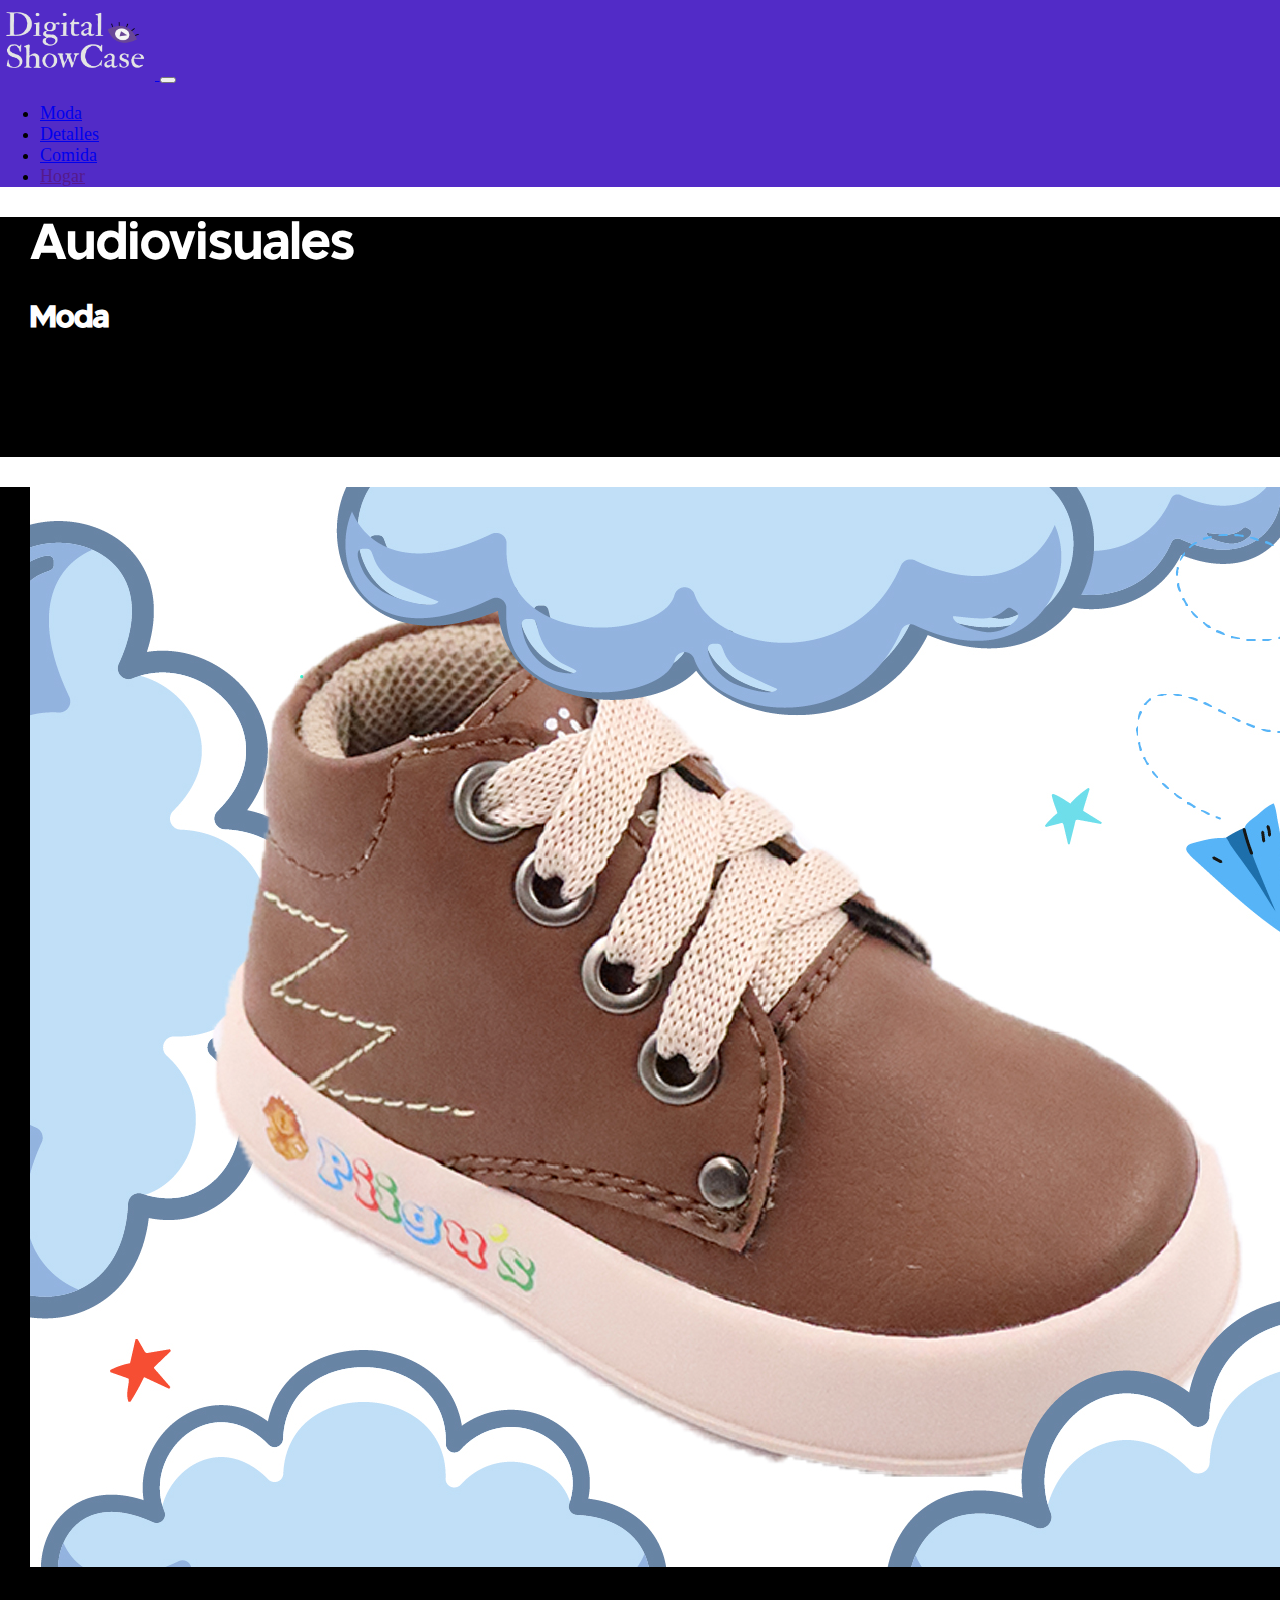
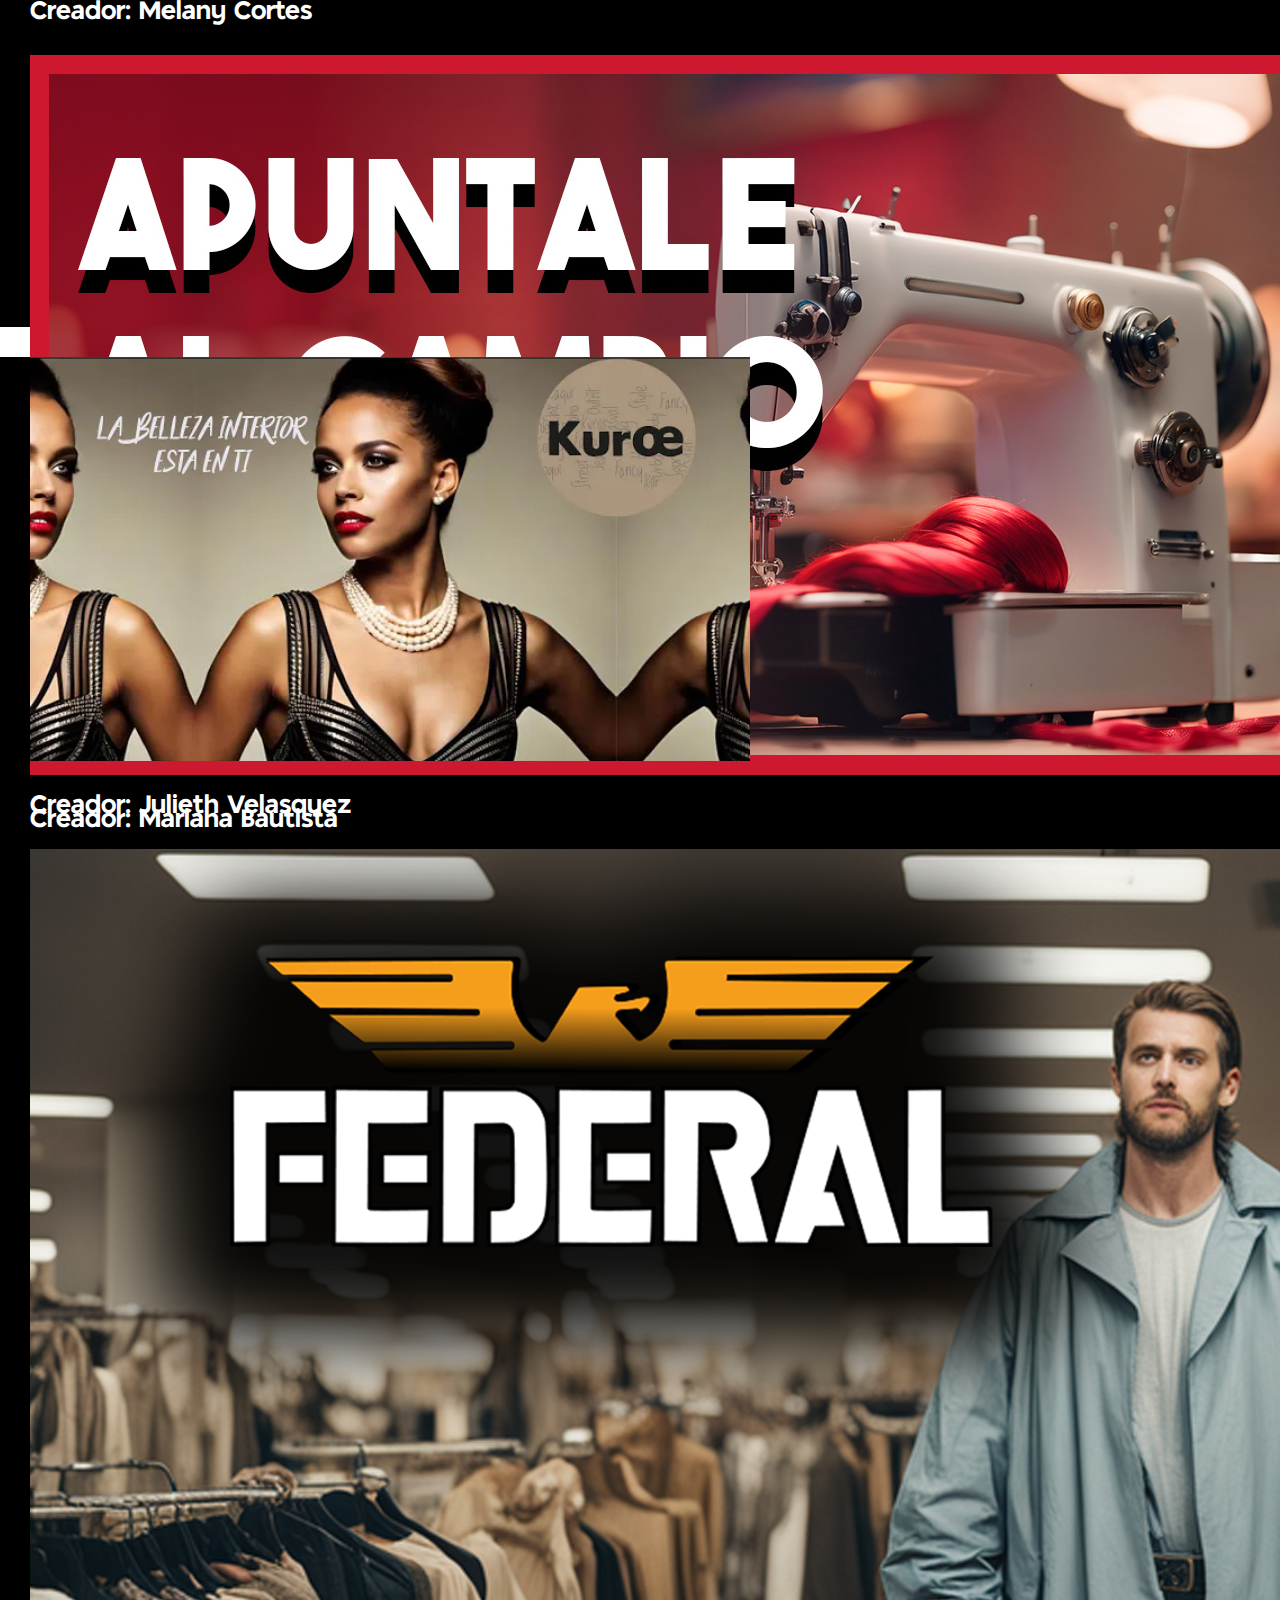
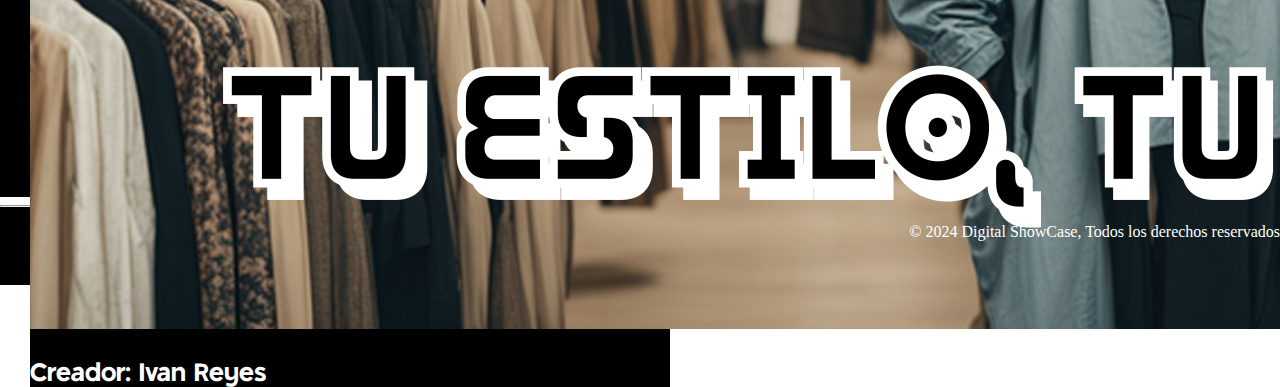
==== index2.html @ 289c197c "Ajustar el background- color del inicio de la pagina" ====
<!DOCTYPE html>
<html lang="es">
<head>
    <meta charset="UTF-8">
    <meta name="viewport" content="width=device-width, initial-scale=1.0">
    <title>Digital ShowCase</title>
    <link href="https://cdn.jsdelivr.net/npm/bootstrap@5.3.2/dist/css/bootstrap.min.css" rel="stylesheet" integrity="sha384-T3c6CoIi6uLrA9TneNEoa7RxnatzjcDSCmG1MXxSR1GAsXEV/Dwwykc2MPK8M2HN" crossorigin="anonymous">
    <link rel="stylesheet" href="estilos2.css">
</head>
<body>
    <div class="conteiner-fluid">
        <div class="barra">
            <nav class="navbar navbar-expand-lg navbar-light bg-transparent">
                <a class="navbar-brand" href="index.html">
                    <img src="images/digitalLogo.png" width="155" height="80">
                </a>
                <button class="navbar-toggler" type="button" data-bs-toggle="collapse" data-bs-target="#navbarNav" aria-controls="navbarNav" aria-expanded="false" aria-label="Toggle navigation">
                  <span class="navbar-toggler-icon"></span>
                </button>
                <div class="collapse navbar-collapse" id="navbarNav">
                  <div class="position-absolute top-25 end-0">
                    <ul class="navbar-nav">
                      <li class="nav-item">
                        <a class="nav-link active" aria-current="page" href="#">Moda</a>
                      </li>
                      <li class="nav-item">
                        <a class="nav-link" href="index3.html">Detalles</a>
                      </li>
                      <li class="nav-item">
                        <a class="nav-link" href="#">Comida</a>
                      </li>
                      <li class="nav-item">
                        <a class="nav-link" href="">Hogar</a>
                      </li>
                    </ul>
                  </div>
                </div>
              </div>
            </nav>
        </div>

        <div class="row">
            <div class="col-xl-12 col-sm-6 slider">
                <p>Audiovisuales</p>
                <h1>Moda</h1>
            </div>
        </div>

        <div class="row">
            <div class="col-xl-6 col-sm-3 box1">
                <div class="card" style="width: 40rem;" >
                    <a href="indexPiigus.html"><img src="images/miniaturaMelanycortes.jpg" class="card-img-top"></a>
                    <div class="card-body">
                      <p class="card-text">  Creador: Melany Cortes</p>
                    </div>
                </div>

                <div class="card" style="width: 40rem;">
                    <img src="images/thumbnailYoutubeConceptChattyPelucass.jpg" class="card-img-top" alt="...">
                    <div class="card-body">
                      <p class="card-text"> Creador: Mariana Bautista</p>
                    </div>
                </div>

                <div class="card" style="width: 40rem;">
                    <img src="images/thumbnailYoutubeWonder1.jpg" class="card-img-top" alt="...">
                    <div class="card-body">
                      <p class="card-text"> Creador: Cristian Cifuentes</p>
                    </div>
                </div>

            </div>

            <div class="col-xl-6 col-sm-3 box2">
                <div class="card" style="width: 40rem;">
                    <a href="indexKuroe.html"><img src="images/miniaturajulieth.jpg.png" class="card-img-top" alt="..."></a>
                    <div class="card-body">
                      <p class="card-text"> Creador: Julieth Velasquez</p>
                    </div>
                </div>

                <div class="card" style="width: 40rem;">
                    <img src="images/federal miniatura.png" class="card-img-top" alt="...">
                    <div class="card-body">
                      <p class="card-text"> Creador: Ivan Reyes</p>
                    </div>
                </div>
                
            </div>

        </div>

        <div class="row">
            <div class="col-xl-12 box3">
                <hr> <p>© 2024 Digital ShowCase, Todos los derechos reservados </p> 
            </div>
        </div>
</body>
</html>
---- estilos2.css ----
@font-face {
    font-family: tango;
    src: url(texto/TangoSans.ttf) format('truetype');
}

    @font-face {
    font-family: tangobold;
    src: url(texto/TangoSans_Bold.ttf) format('truetype');
}

*{
    box-sizing: border-box;
}

body {
    margin: 0;
    padding: 0;
}

.barra{
    background-color: #522bc7;
    font-family: utendoreg;
    font-size: 18px;
    color:black
}

.slider{
    height: 15rem;
    background-color: black;
    color: white;
}

.slider p{
    margin: 30px;
    font-family: tango;
    font-size: 50px;

}

.slider h1{
    margin: 30px;
    font-family: tango;
    font-size: 30px;
}

.box1 {
    height: 90rem;
    background-color: black;
}

.box2 {
    height: 90rem;
    background-color: black;

}

.card{
    margin: 30px;
    background-color: rgb(0, 0, 0);
    font-family: tango;
    font-size: 25px;
    align-items: center;
    color: white;
    
}

.box3{
    background-color: rgb(0, 0, 0);
    height: 5rem;
    text-align: right;
    color: white;
}
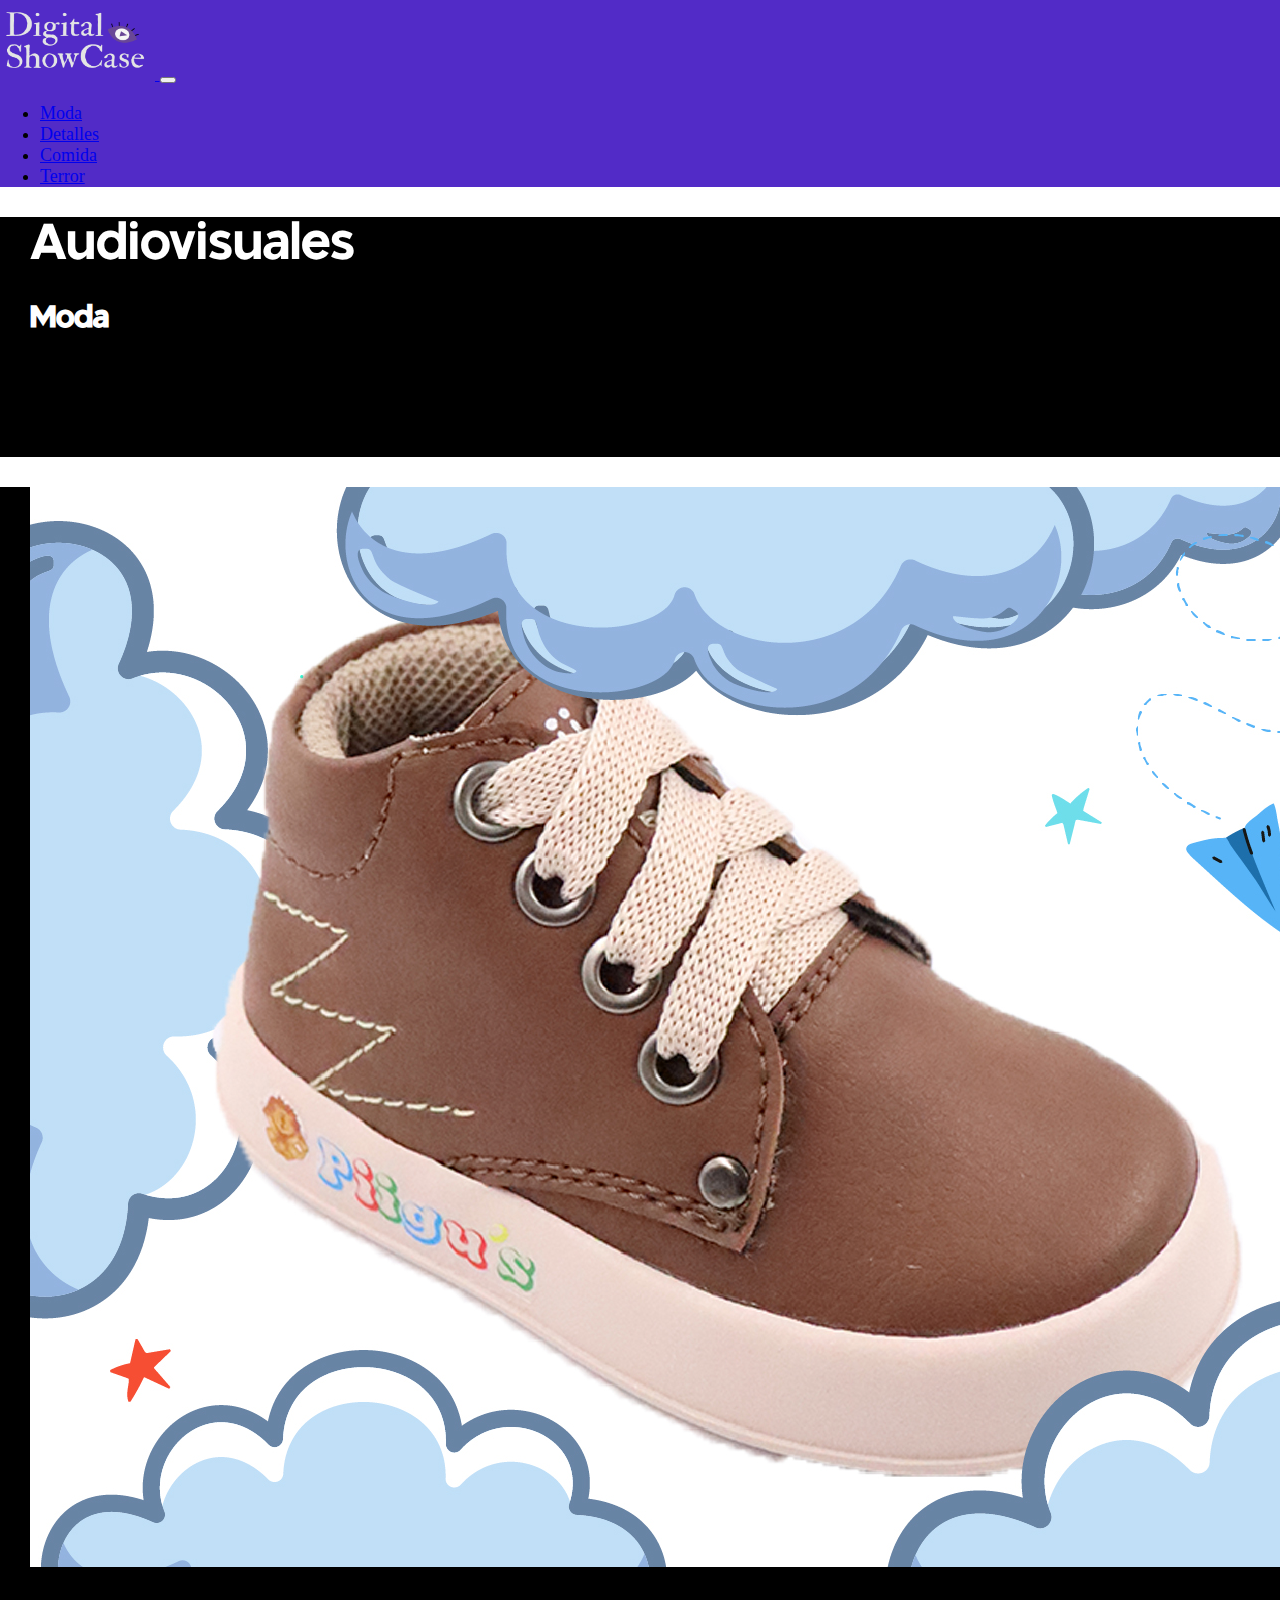
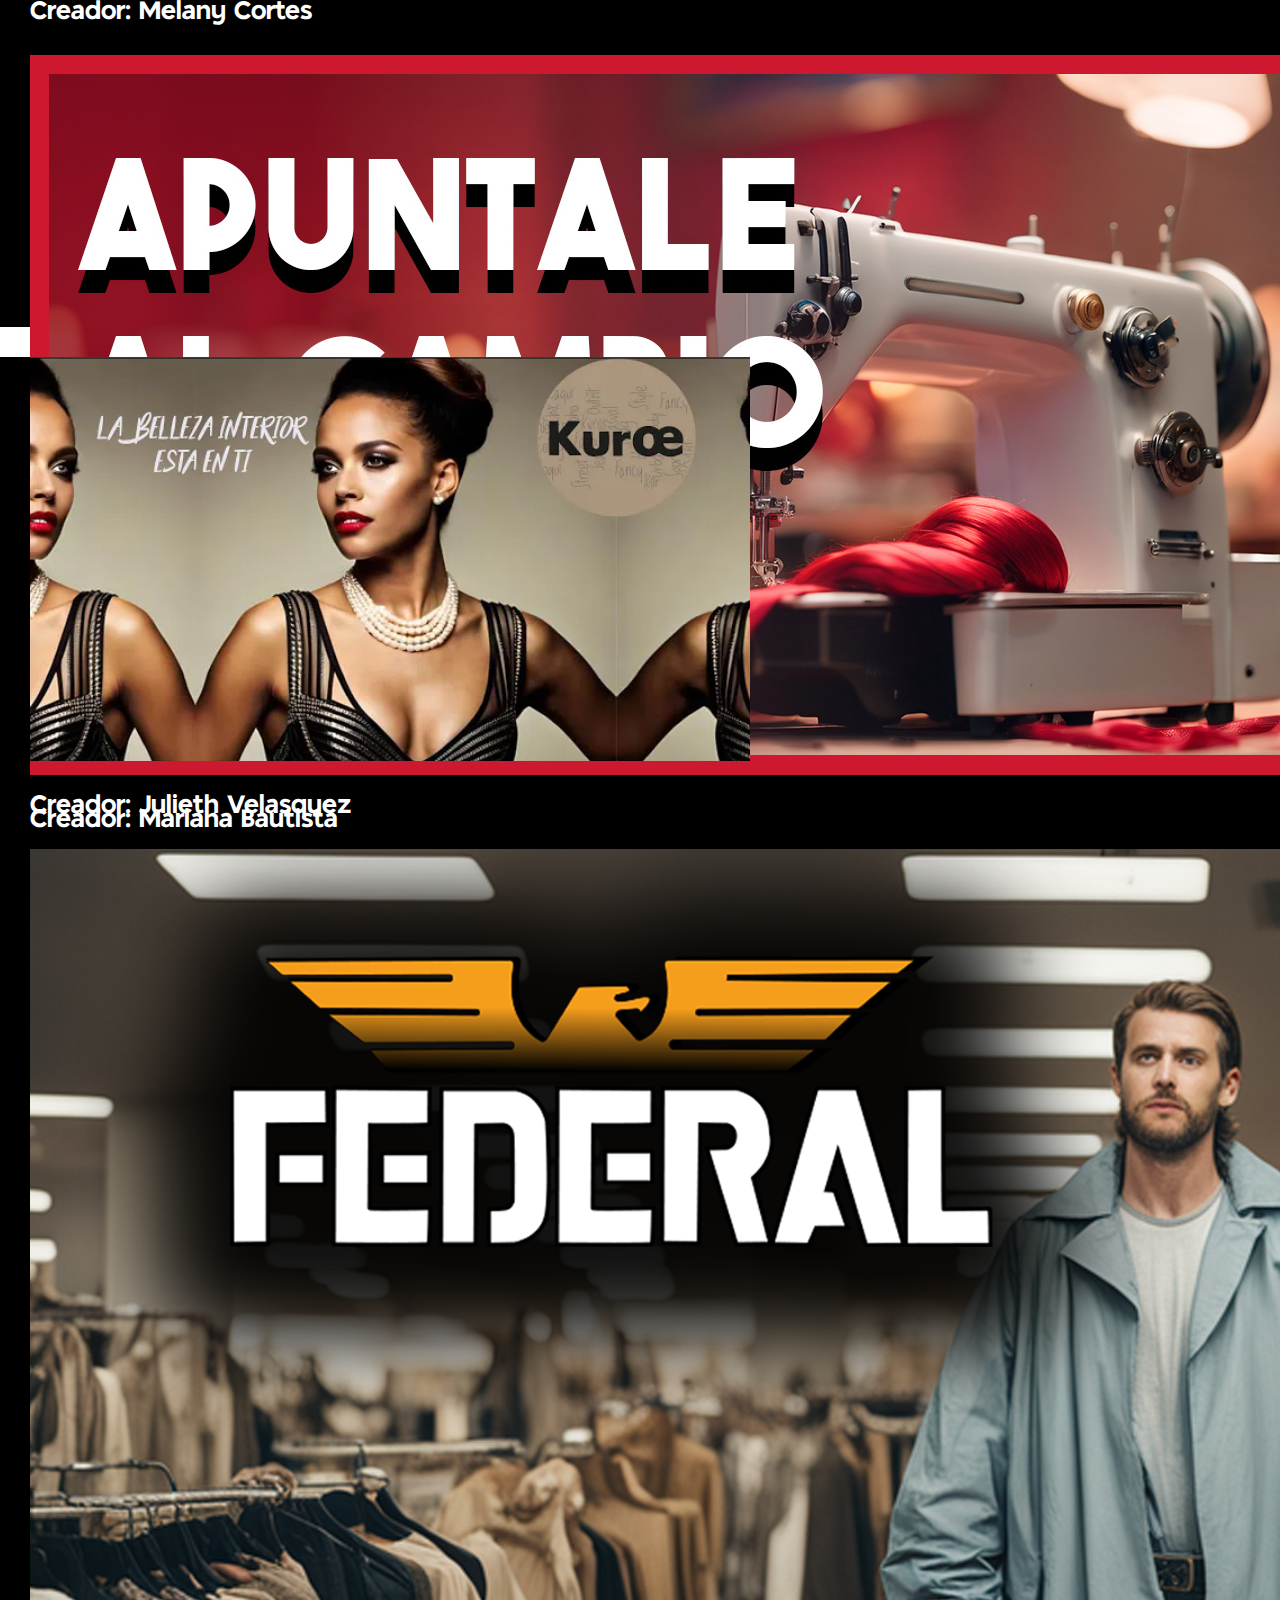
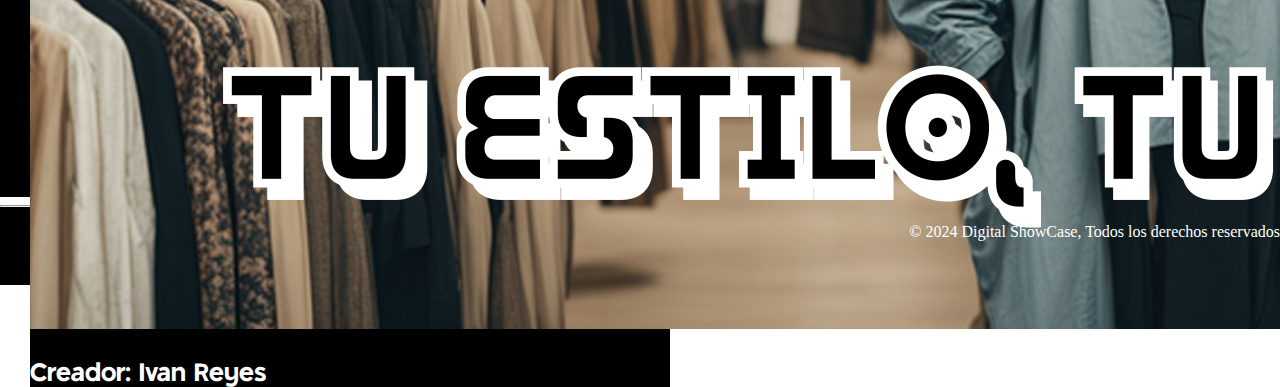
==== commit e7a584ee: "actualice los index de comida y terror" ====
--- a/index2.html
+++ b/index2.html
@@ -21,16 +21,16 @@
                   <div class="position-absolute top-25 end-0">
                     <ul class="navbar-nav">
                       <li class="nav-item">
-                        <a class="nav-link active" aria-current="page" href="#">Moda</a>
+                        <a class="nav-link active" aria-current="page" href="index2.html">Moda</a>
                       </li>
                       <li class="nav-item">
                         <a class="nav-link" href="index3.html">Detalles</a>
                       </li>
                       <li class="nav-item">
-                        <a class="nav-link" href="#">Comida</a>
+                        <a class="nav-link" href="index4.html">Comida</a>
                       </li>
                       <li class="nav-item">
-                        <a class="nav-link" href="">Hogar</a>
+                        <a class="nav-link" href="indexhalloween.html">Terror</a>
                       </li>
                     </ul>
                   </div>
@@ -56,14 +56,14 @@
                 </div>
 
                 <div class="card" style="width: 40rem;">
-                    <img src="images/thumbnailYoutubeConceptChattyPelucass.jpg" class="card-img-top" alt="...">
+                    <a href="indexChatty.html"><img src="images/thumbnailYoutubeConceptChattyPelucass.jpg" class="card-img-top" alt="..."></a>
                     <div class="card-body">
                       <p class="card-text"> Creador: Mariana Bautista</p>
                     </div>
                 </div>
 
                 <div class="card" style="width: 40rem;">
-                    <img src="images/thumbnailYoutubeWonder1.jpg" class="card-img-top" alt="...">
+                    <a href="indexWonder.html"><img src="images/thumbnailYoutubeWonder1.jpg" class="card-img-top" alt="..."></a>
                     <div class="card-body">
                       <p class="card-text"> Creador: Cristian Cifuentes</p>
                     </div>
@@ -80,7 +80,7 @@
                 </div>
 
                 <div class="card" style="width: 40rem;">
-                    <img src="images/federal miniatura.png" class="card-img-top" alt="...">
+                    <a href="indexFederal.html"><img src="images/federal miniatura.png" class="card-img-top" alt="..."></a>
                     <div class="card-body">
                       <p class="card-text"> Creador: Ivan Reyes</p>
                     </div>
